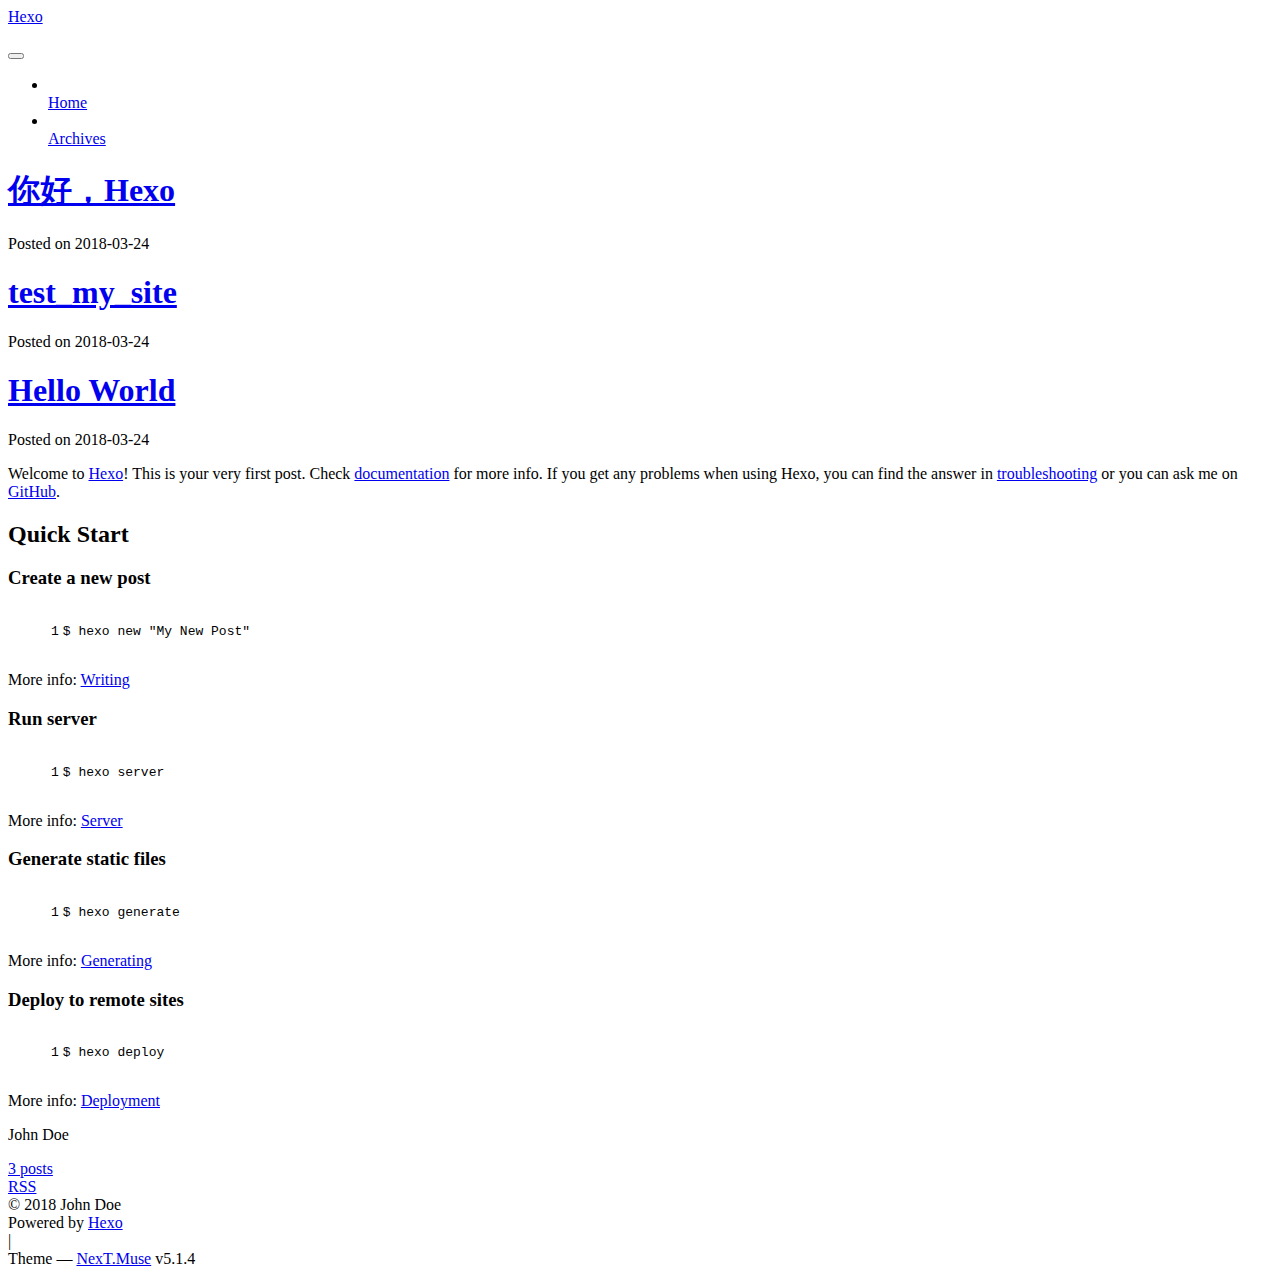
==== index.html @ e2354a1f "Site updated: 2018-03-24 20:12:32" ====
<!DOCTYPE html>



  


<html class="theme-next muse use-motion" lang="">
<head>
  <meta charset="UTF-8"/>
<meta http-equiv="X-UA-Compatible" content="IE=edge" />
<meta name="viewport" content="width=device-width, initial-scale=1, maximum-scale=1"/>
<meta name="theme-color" content="#222">









<meta http-equiv="Cache-Control" content="no-transform" />
<meta http-equiv="Cache-Control" content="no-siteapp" />
















  
  
  <link href="/blog/lib/fancybox/source/jquery.fancybox.css?v=2.1.5" rel="stylesheet" type="text/css" />







<link href="/blog/lib/font-awesome/css/font-awesome.min.css?v=4.6.2" rel="stylesheet" type="text/css" />

<link href="/blog/css/main.css?v=5.1.4" rel="stylesheet" type="text/css" />


  <link rel="apple-touch-icon" sizes="180x180" href="/blog/images/apple-touch-icon-next.png?v=5.1.4">


  <link rel="icon" type="image/png" sizes="32x32" href="/blog/images/favicon-32x32-next.png?v=5.1.4">


  <link rel="icon" type="image/png" sizes="16x16" href="/blog/images/favicon-16x16-next.png?v=5.1.4">


  <link rel="mask-icon" href="/blog/images/logo.svg?v=5.1.4" color="#222">





  <meta name="keywords" content="Hexo, NexT" />





  <link rel="alternate" href="/blog/atom.xml" title="Hexo" type="application/atom+xml" />






<meta property="og:type" content="website">
<meta property="og:title" content="Hexo">
<meta property="og:url" content="http://yoursite.com/blog/index.html">
<meta property="og:site_name" content="Hexo">
<meta name="twitter:card" content="summary">
<meta name="twitter:title" content="Hexo">



<script type="text/javascript" id="hexo.configurations">
  var NexT = window.NexT || {};
  var CONFIG = {
    root: '/blog/',
    scheme: 'Muse',
    version: '5.1.4',
    sidebar: {"position":"left","display":"post","offset":12,"b2t":false,"scrollpercent":false,"onmobile":false},
    fancybox: true,
    tabs: true,
    motion: {"enable":true,"async":false,"transition":{"post_block":"fadeIn","post_header":"slideDownIn","post_body":"slideDownIn","coll_header":"slideLeftIn","sidebar":"slideUpIn"}},
    duoshuo: {
      userId: '0',
      author: 'Author'
    },
    algolia: {
      applicationID: '',
      apiKey: '',
      indexName: '',
      hits: {"per_page":10},
      labels: {"input_placeholder":"Search for Posts","hits_empty":"We didn't find any results for the search: ${query}","hits_stats":"${hits} results found in ${time} ms"}
    }
  };
</script>



  <link rel="canonical" href="http://yoursite.com/blog/"/>





  <title>Hexo</title>
  








</head>

<body itemscope itemtype="http://schema.org/WebPage" lang="">

  
  
    
  

  <div class="container sidebar-position-left 
  page-home">
    <div class="headband"></div>

    <header id="header" class="header" itemscope itemtype="http://schema.org/WPHeader">
      <div class="header-inner"><div class="site-brand-wrapper">
  <div class="site-meta ">
    

    <div class="custom-logo-site-title">
      <a href="/blog/"  class="brand" rel="start">
        <span class="logo-line-before"><i></i></span>
        <span class="site-title">Hexo</span>
        <span class="logo-line-after"><i></i></span>
      </a>
    </div>
      
        <p class="site-subtitle"></p>
      
  </div>

  <div class="site-nav-toggle">
    <button>
      <span class="btn-bar"></span>
      <span class="btn-bar"></span>
      <span class="btn-bar"></span>
    </button>
  </div>
</div>

<nav class="site-nav">
  

  
    <ul id="menu" class="menu">
      
        
        <li class="menu-item menu-item-home">
          <a href="/blog/" rel="section">
            
              <i class="menu-item-icon fa fa-fw fa-home"></i> <br />
            
            Home
          </a>
        </li>
      
        
        <li class="menu-item menu-item-archives">
          <a href="/blog/archives/" rel="section">
            
              <i class="menu-item-icon fa fa-fw fa-archive"></i> <br />
            
            Archives
          </a>
        </li>
      

      
    </ul>
  

  
</nav>



 </div>
    </header>

    <main id="main" class="main">
      <div class="main-inner">
        <div class="content-wrap">
          <div id="content" class="content">
            
  <section id="posts" class="posts-expand">
    
      

  

  
  
  

  <article class="post post-type-normal" itemscope itemtype="http://schema.org/Article">
  
  
  
  <div class="post-block">
    <link itemprop="mainEntityOfPage" href="http://yoursite.com/blog/blog/2018/03/24/你好，Hexo/">

    <span hidden itemprop="author" itemscope itemtype="http://schema.org/Person">
      <meta itemprop="name" content="John Doe">
      <meta itemprop="description" content="">
      <meta itemprop="image" content="/blog/images/avatar.gif">
    </span>

    <span hidden itemprop="publisher" itemscope itemtype="http://schema.org/Organization">
      <meta itemprop="name" content="Hexo">
    </span>

    
      <header class="post-header">

        
        
          <h1 class="post-title" itemprop="name headline">
                
                <a class="post-title-link" href="/blog/2018/03/24/你好，Hexo/" itemprop="url">你好，Hexo</a></h1>
        

        <div class="post-meta">
          <span class="post-time">
            
              <span class="post-meta-item-icon">
                <i class="fa fa-calendar-o"></i>
              </span>
              
                <span class="post-meta-item-text">Posted on</span>
              
              <time title="Post created" itemprop="dateCreated datePublished" datetime="2018-03-24T19:43:09+08:00">
                2018-03-24
              </time>
            

            

            
          </span>

          

          
            
          

          
          

          

          

          

        </div>
      </header>
    

    
    
    
    <div class="post-body" itemprop="articleBody">

      
      

      
        
          
            
          
        
      
    </div>
    
    
    

    

    

    

    <footer class="post-footer">
      

      

      

      
      
        <div class="post-eof"></div>
      
    </footer>
  </div>
  
  
  
  </article>


    
      

  

  
  
  

  <article class="post post-type-normal" itemscope itemtype="http://schema.org/Article">
  
  
  
  <div class="post-block">
    <link itemprop="mainEntityOfPage" href="http://yoursite.com/blog/blog/2018/03/24/test-my-site/">

    <span hidden itemprop="author" itemscope itemtype="http://schema.org/Person">
      <meta itemprop="name" content="John Doe">
      <meta itemprop="description" content="">
      <meta itemprop="image" content="/blog/images/avatar.gif">
    </span>

    <span hidden itemprop="publisher" itemscope itemtype="http://schema.org/Organization">
      <meta itemprop="name" content="Hexo">
    </span>

    
      <header class="post-header">

        
        
          <h1 class="post-title" itemprop="name headline">
                
                <a class="post-title-link" href="/blog/2018/03/24/test-my-site/" itemprop="url">test_my_site</a></h1>
        

        <div class="post-meta">
          <span class="post-time">
            
              <span class="post-meta-item-icon">
                <i class="fa fa-calendar-o"></i>
              </span>
              
                <span class="post-meta-item-text">Posted on</span>
              
              <time title="Post created" itemprop="dateCreated datePublished" datetime="2018-03-24T18:15:22+08:00">
                2018-03-24
              </time>
            

            

            
          </span>

          

          
            
          

          
          

          

          

          

        </div>
      </header>
    

    
    
    
    <div class="post-body" itemprop="articleBody">

      
      

      
        
          
            
          
        
      
    </div>
    
    
    

    

    

    

    <footer class="post-footer">
      

      

      

      
      
        <div class="post-eof"></div>
      
    </footer>
  </div>
  
  
  
  </article>


    
      

  

  
  
  

  <article class="post post-type-normal" itemscope itemtype="http://schema.org/Article">
  
  
  
  <div class="post-block">
    <link itemprop="mainEntityOfPage" href="http://yoursite.com/blog/blog/2018/03/24/hello-world/">

    <span hidden itemprop="author" itemscope itemtype="http://schema.org/Person">
      <meta itemprop="name" content="John Doe">
      <meta itemprop="description" content="">
      <meta itemprop="image" content="/blog/images/avatar.gif">
    </span>

    <span hidden itemprop="publisher" itemscope itemtype="http://schema.org/Organization">
      <meta itemprop="name" content="Hexo">
    </span>

    
      <header class="post-header">

        
        
          <h1 class="post-title" itemprop="name headline">
                
                <a class="post-title-link" href="/blog/2018/03/24/hello-world/" itemprop="url">Hello World</a></h1>
        

        <div class="post-meta">
          <span class="post-time">
            
              <span class="post-meta-item-icon">
                <i class="fa fa-calendar-o"></i>
              </span>
              
                <span class="post-meta-item-text">Posted on</span>
              
              <time title="Post created" itemprop="dateCreated datePublished" datetime="2018-03-24T14:44:40+08:00">
                2018-03-24
              </time>
            

            

            
          </span>

          

          
            
          

          
          

          

          

          

        </div>
      </header>
    

    
    
    
    <div class="post-body" itemprop="articleBody">

      
      

      
        
          
            <p>Welcome to <a href="https://hexo.io/" target="_blank" rel="noopener">Hexo</a>! This is your very first post. Check <a href="https://hexo.io/docs/" target="_blank" rel="noopener">documentation</a> for more info. If you get any problems when using Hexo, you can find the answer in <a href="https://hexo.io/docs/troubleshooting.html" target="_blank" rel="noopener">troubleshooting</a> or you can ask me on <a href="https://github.com/hexojs/hexo/issues" target="_blank" rel="noopener">GitHub</a>.</p>
<h2 id="Quick-Start"><a href="#Quick-Start" class="headerlink" title="Quick Start"></a>Quick Start</h2><h3 id="Create-a-new-post"><a href="#Create-a-new-post" class="headerlink" title="Create a new post"></a>Create a new post</h3><figure class="highlight bash"><table><tr><td class="gutter"><pre><span class="line">1</span><br></pre></td><td class="code"><pre><span class="line">$ hexo new <span class="string">"My New Post"</span></span><br></pre></td></tr></table></figure>
<p>More info: <a href="https://hexo.io/docs/writing.html" target="_blank" rel="noopener">Writing</a></p>
<h3 id="Run-server"><a href="#Run-server" class="headerlink" title="Run server"></a>Run server</h3><figure class="highlight bash"><table><tr><td class="gutter"><pre><span class="line">1</span><br></pre></td><td class="code"><pre><span class="line">$ hexo server</span><br></pre></td></tr></table></figure>
<p>More info: <a href="https://hexo.io/docs/server.html" target="_blank" rel="noopener">Server</a></p>
<h3 id="Generate-static-files"><a href="#Generate-static-files" class="headerlink" title="Generate static files"></a>Generate static files</h3><figure class="highlight bash"><table><tr><td class="gutter"><pre><span class="line">1</span><br></pre></td><td class="code"><pre><span class="line">$ hexo generate</span><br></pre></td></tr></table></figure>
<p>More info: <a href="https://hexo.io/docs/generating.html" target="_blank" rel="noopener">Generating</a></p>
<h3 id="Deploy-to-remote-sites"><a href="#Deploy-to-remote-sites" class="headerlink" title="Deploy to remote sites"></a>Deploy to remote sites</h3><figure class="highlight bash"><table><tr><td class="gutter"><pre><span class="line">1</span><br></pre></td><td class="code"><pre><span class="line">$ hexo deploy</span><br></pre></td></tr></table></figure>
<p>More info: <a href="https://hexo.io/docs/deployment.html" target="_blank" rel="noopener">Deployment</a></p>

          
        
      
    </div>
    
    
    

    

    

    

    <footer class="post-footer">
      

      

      

      
      
        <div class="post-eof"></div>
      
    </footer>
  </div>
  
  
  
  </article>


    
  </section>

  


          </div>
          


          

        </div>
        
          
  
  <div class="sidebar-toggle">
    <div class="sidebar-toggle-line-wrap">
      <span class="sidebar-toggle-line sidebar-toggle-line-first"></span>
      <span class="sidebar-toggle-line sidebar-toggle-line-middle"></span>
      <span class="sidebar-toggle-line sidebar-toggle-line-last"></span>
    </div>
  </div>

  <aside id="sidebar" class="sidebar">
    
    <div class="sidebar-inner">

      

      

      <section class="site-overview-wrap sidebar-panel sidebar-panel-active">
        <div class="site-overview">
          <div class="site-author motion-element" itemprop="author" itemscope itemtype="http://schema.org/Person">
            
              <p class="site-author-name" itemprop="name">John Doe</p>
              <p class="site-description motion-element" itemprop="description"></p>
          </div>

          <nav class="site-state motion-element">

            
              <div class="site-state-item site-state-posts">
              
                <a href="/blog/archives/">
              
                  <span class="site-state-item-count">3</span>
                  <span class="site-state-item-name">posts</span>
                </a>
              </div>
            

            

            

          </nav>

          
            <div class="feed-link motion-element">
              <a href="/blog/atom.xml" rel="alternate">
                <i class="fa fa-rss"></i>
                RSS
              </a>
            </div>
          

          

          
          

          
          

          

        </div>
      </section>

      

      

    </div>
  </aside>


        
      </div>
    </main>

    <footer id="footer" class="footer">
      <div class="footer-inner">
        <div class="copyright">&copy; <span itemprop="copyrightYear">2018</span>
  <span class="with-love">
    <i class="fa fa-user"></i>
  </span>
  <span class="author" itemprop="copyrightHolder">John Doe</span>

  
</div>


  <div class="powered-by">Powered by <a class="theme-link" target="_blank" href="https://hexo.io">Hexo</a></div>



  <span class="post-meta-divider">|</span>



  <div class="theme-info">Theme &mdash; <a class="theme-link" target="_blank" href="https://github.com/iissnan/hexo-theme-next">NexT.Muse</a> v5.1.4</div>




        







        
      </div>
    </footer>

    
      <div class="back-to-top">
        <i class="fa fa-arrow-up"></i>
        
      </div>
    

    

  </div>

  

<script type="text/javascript">
  if (Object.prototype.toString.call(window.Promise) !== '[object Function]') {
    window.Promise = null;
  }
</script>









  












  
  
    <script type="text/javascript" src="/blog/lib/jquery/index.js?v=2.1.3"></script>
  

  
  
    <script type="text/javascript" src="/blog/lib/fastclick/lib/fastclick.min.js?v=1.0.6"></script>
  

  
  
    <script type="text/javascript" src="/blog/lib/jquery_lazyload/jquery.lazyload.js?v=1.9.7"></script>
  

  
  
    <script type="text/javascript" src="/blog/lib/velocity/velocity.min.js?v=1.2.1"></script>
  

  
  
    <script type="text/javascript" src="/blog/lib/velocity/velocity.ui.min.js?v=1.2.1"></script>
  

  
  
    <script type="text/javascript" src="/blog/lib/fancybox/source/jquery.fancybox.pack.js?v=2.1.5"></script>
  


  


  <script type="text/javascript" src="/blog/js/src/utils.js?v=5.1.4"></script>

  <script type="text/javascript" src="/blog/js/src/motion.js?v=5.1.4"></script>



  
  

  

  


  <script type="text/javascript" src="/blog/js/src/bootstrap.js?v=5.1.4"></script>



  


  




	





  





  












  





  

  

  

  
  

  

  

  

</body>
</html>
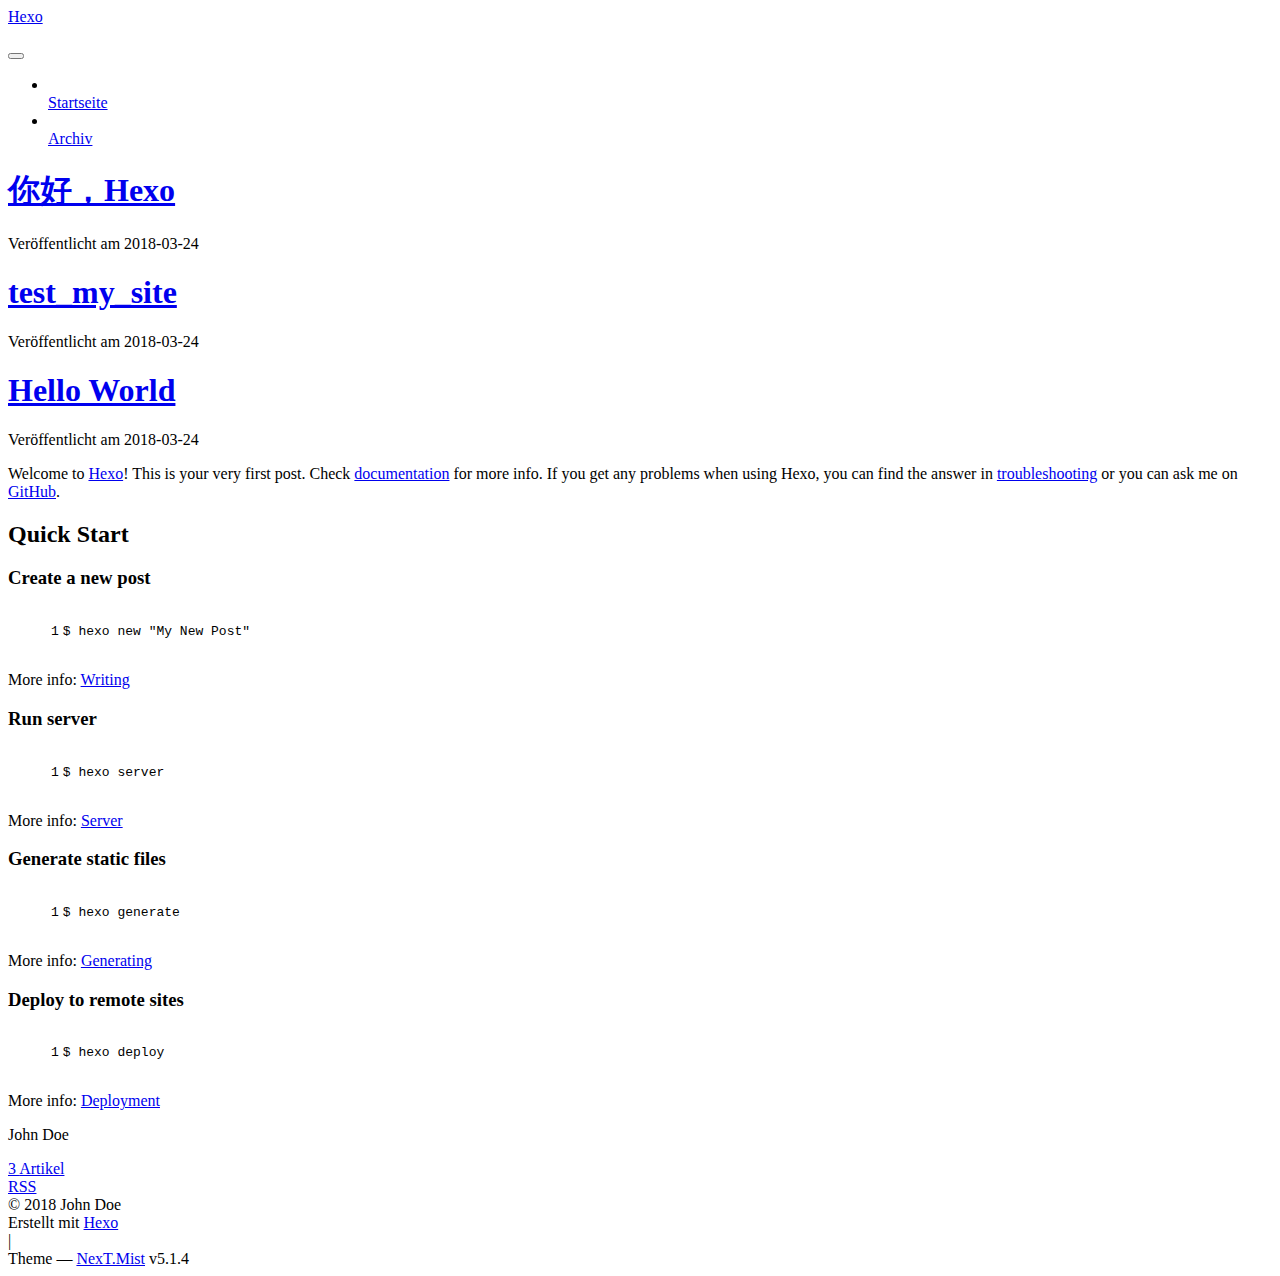
==== commit 8a419aaa: "Site updated: 2018-03-24 20:25:14" ====
--- a/index.html
+++ b/index.html
@@ -5,7 +5,7 @@
   
 
 
-<html class="theme-next muse use-motion" lang="">
+<html class="theme-next mist use-motion" lang="">
 <head>
   <meta charset="UTF-8"/>
 <meta http-equiv="X-UA-Compatible" content="IE=edge" />
@@ -94,7 +94,7 @@
   var NexT = window.NexT || {};
   var CONFIG = {
     root: '/blog/',
-    scheme: 'Muse',
+    scheme: 'Mist',
     version: '5.1.4',
     sidebar: {"position":"left","display":"post","offset":12,"b2t":false,"scrollpercent":false,"onmobile":false},
     fancybox: true,
@@ -183,7 +183,7 @@
             
               <i class="menu-item-icon fa fa-fw fa-home"></i> <br />
             
-            Home
+            Startseite
           </a>
         </li>
       
@@ -193,7 +193,7 @@
             
               <i class="menu-item-icon fa fa-fw fa-archive"></i> <br />
             
-            Archives
+            Archiv
           </a>
         </li>
       
@@ -259,7 +259,7 @@
                 <i class="fa fa-calendar-o"></i>
               </span>
               
-                <span class="post-meta-item-text">Posted on</span>
+                <span class="post-meta-item-text">Veröffentlicht am</span>
               
               <time title="Post created" itemprop="dateCreated datePublished" datetime="2018-03-24T19:43:09+08:00">
                 2018-03-24
@@ -378,7 +378,7 @@
                 <i class="fa fa-calendar-o"></i>
               </span>
               
-                <span class="post-meta-item-text">Posted on</span>
+                <span class="post-meta-item-text">Veröffentlicht am</span>
               
               <time title="Post created" itemprop="dateCreated datePublished" datetime="2018-03-24T18:15:22+08:00">
                 2018-03-24
@@ -497,7 +497,7 @@
                 <i class="fa fa-calendar-o"></i>
               </span>
               
-                <span class="post-meta-item-text">Posted on</span>
+                <span class="post-meta-item-text">Veröffentlicht am</span>
               
               <time title="Post created" itemprop="dateCreated datePublished" datetime="2018-03-24T14:44:40+08:00">
                 2018-03-24
@@ -630,7 +630,7 @@
                 <a href="/blog/archives/">
               
                   <span class="site-state-item-count">3</span>
-                  <span class="site-state-item-name">posts</span>
+                  <span class="site-state-item-name">Artikel</span>
                 </a>
               </div>
             
@@ -687,7 +687,7 @@
 </div>
 
 
-  <div class="powered-by">Powered by <a class="theme-link" target="_blank" href="https://hexo.io">Hexo</a></div>
+  <div class="powered-by">Erstellt mit  <a class="theme-link" target="_blank" href="https://hexo.io">Hexo</a></div>
 
 
 
@@ -695,7 +695,7 @@
 
 
 
-  <div class="theme-info">Theme &mdash; <a class="theme-link" target="_blank" href="https://github.com/iissnan/hexo-theme-next">NexT.Muse</a> v5.1.4</div>
+  <div class="theme-info">Theme &mdash; <a class="theme-link" target="_blank" href="https://github.com/iissnan/hexo-theme-next">NexT.Mist</a> v5.1.4</div>
 
 
 
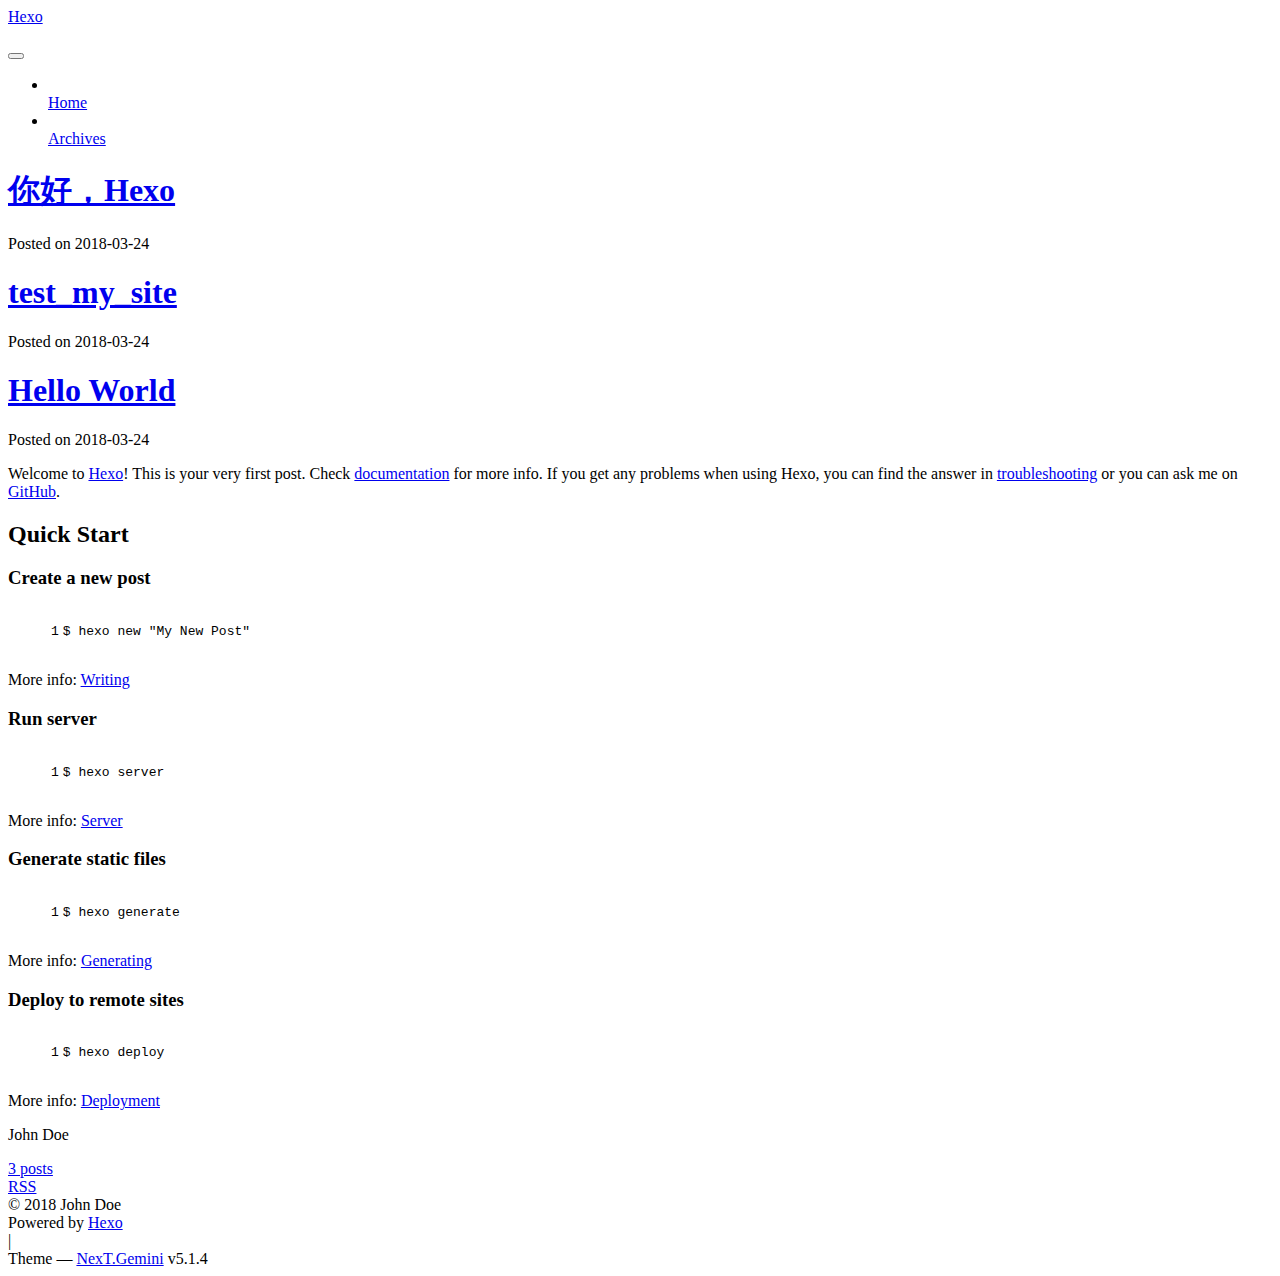
==== commit 25366230: "Site updated: 2018-03-24 21:08:32" ====
--- a/index.html
+++ b/index.html
@@ -5,7 +5,7 @@
   
 
 
-<html class="theme-next mist use-motion" lang="">
+<html class="theme-next gemini use-motion" lang="">
 <head>
   <meta charset="UTF-8"/>
 <meta http-equiv="X-UA-Compatible" content="IE=edge" />
@@ -94,7 +94,7 @@
   var NexT = window.NexT || {};
   var CONFIG = {
     root: '/blog/',
-    scheme: 'Mist',
+    scheme: 'Gemini',
     version: '5.1.4',
     sidebar: {"position":"left","display":"post","offset":12,"b2t":false,"scrollpercent":false,"onmobile":false},
     fancybox: true,
@@ -183,7 +183,7 @@
             
               <i class="menu-item-icon fa fa-fw fa-home"></i> <br />
             
-            Startseite
+            Home
           </a>
         </li>
       
@@ -193,7 +193,7 @@
             
               <i class="menu-item-icon fa fa-fw fa-archive"></i> <br />
             
-            Archiv
+            Archives
           </a>
         </li>
       
@@ -259,7 +259,7 @@
                 <i class="fa fa-calendar-o"></i>
               </span>
               
-                <span class="post-meta-item-text">Veröffentlicht am</span>
+                <span class="post-meta-item-text">Posted on</span>
               
               <time title="Post created" itemprop="dateCreated datePublished" datetime="2018-03-24T19:43:09+08:00">
                 2018-03-24
@@ -378,7 +378,7 @@
                 <i class="fa fa-calendar-o"></i>
               </span>
               
-                <span class="post-meta-item-text">Veröffentlicht am</span>
+                <span class="post-meta-item-text">Posted on</span>
               
               <time title="Post created" itemprop="dateCreated datePublished" datetime="2018-03-24T18:15:22+08:00">
                 2018-03-24
@@ -497,7 +497,7 @@
                 <i class="fa fa-calendar-o"></i>
               </span>
               
-                <span class="post-meta-item-text">Veröffentlicht am</span>
+                <span class="post-meta-item-text">Posted on</span>
               
               <time title="Post created" itemprop="dateCreated datePublished" datetime="2018-03-24T14:44:40+08:00">
                 2018-03-24
@@ -630,7 +630,7 @@
                 <a href="/blog/archives/">
               
                   <span class="site-state-item-count">3</span>
-                  <span class="site-state-item-name">Artikel</span>
+                  <span class="site-state-item-name">posts</span>
                 </a>
               </div>
             
@@ -687,7 +687,7 @@
 </div>
 
 
-  <div class="powered-by">Erstellt mit  <a class="theme-link" target="_blank" href="https://hexo.io">Hexo</a></div>
+  <div class="powered-by">Powered by <a class="theme-link" target="_blank" href="https://hexo.io">Hexo</a></div>
 
 
 
@@ -695,7 +695,7 @@
 
 
 
-  <div class="theme-info">Theme &mdash; <a class="theme-link" target="_blank" href="https://github.com/iissnan/hexo-theme-next">NexT.Mist</a> v5.1.4</div>
+  <div class="theme-info">Theme &mdash; <a class="theme-link" target="_blank" href="https://github.com/iissnan/hexo-theme-next">NexT.Gemini</a> v5.1.4</div>
 
 
 
@@ -795,6 +795,13 @@
   
   
 
+
+  <script type="text/javascript" src="/blog/js/src/affix.js?v=5.1.4"></script>
+
+  <script type="text/javascript" src="/blog/js/src/schemes/pisces.js?v=5.1.4"></script>
+
+
+
   
 
   
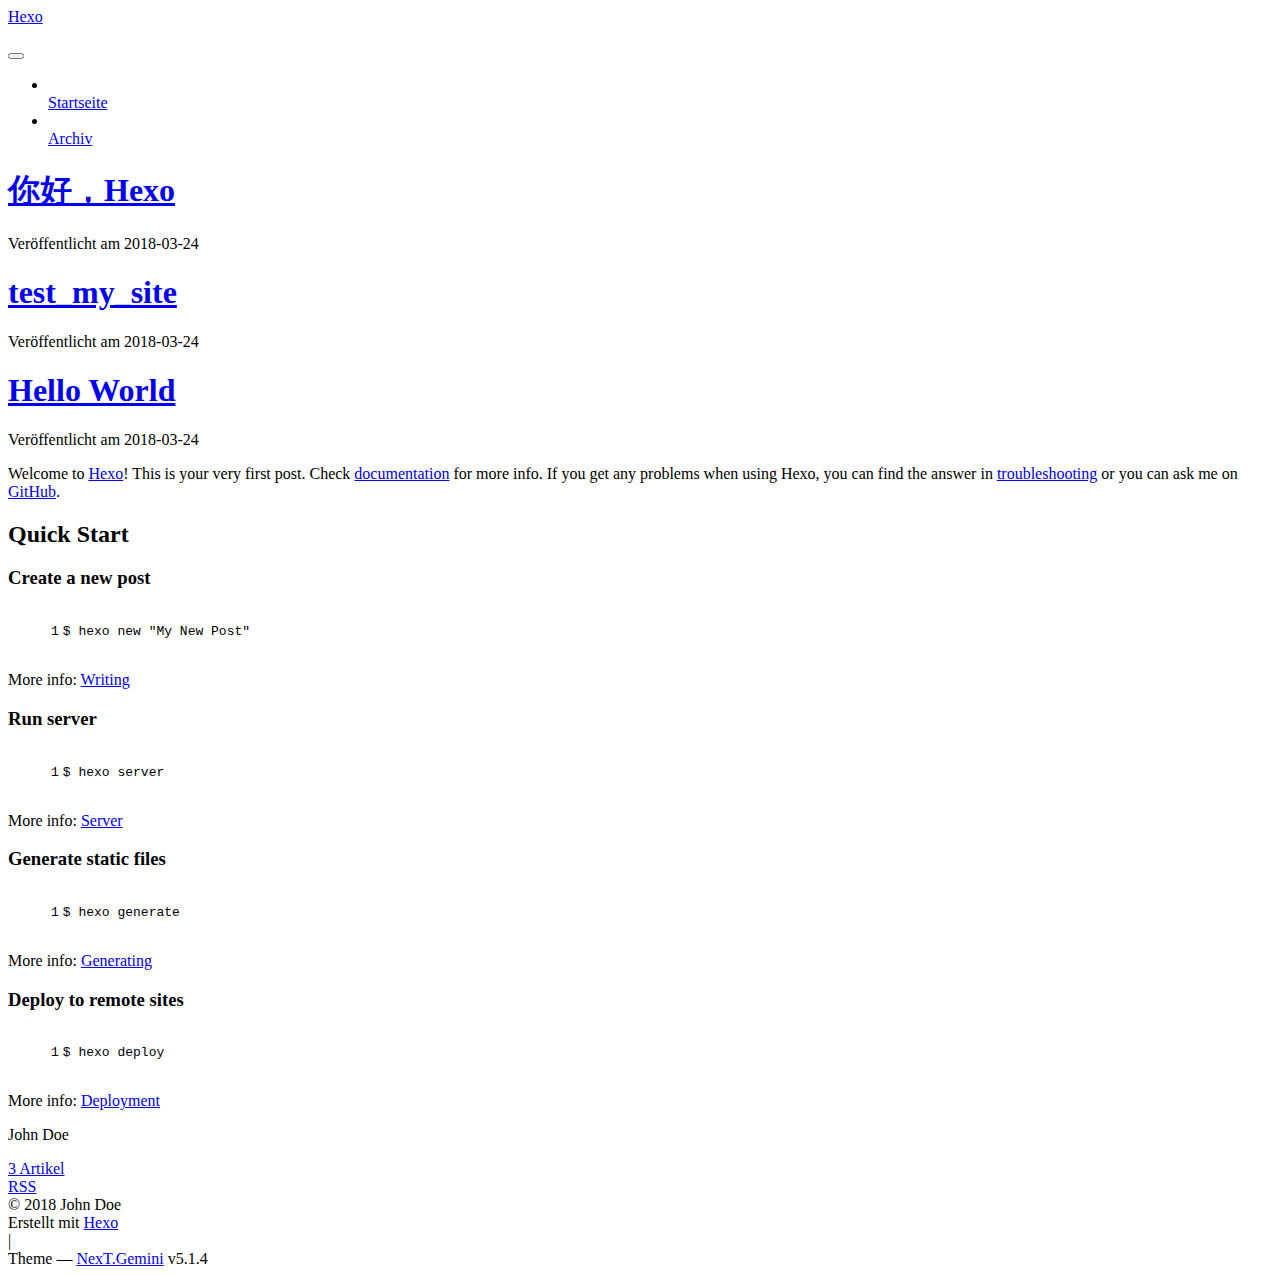
==== commit 5c4acf3b: "Site updated: 2018-03-25 15:02:02" ====
--- a/index.html
+++ b/index.html
@@ -183,7 +183,7 @@
             
               <i class="menu-item-icon fa fa-fw fa-home"></i> <br />
             
-            Home
+            Startseite
           </a>
         </li>
       
@@ -193,7 +193,7 @@
             
               <i class="menu-item-icon fa fa-fw fa-archive"></i> <br />
             
-            Archives
+            Archiv
           </a>
         </li>
       
@@ -259,7 +259,7 @@
                 <i class="fa fa-calendar-o"></i>
               </span>
               
-                <span class="post-meta-item-text">Posted on</span>
+                <span class="post-meta-item-text">Veröffentlicht am</span>
               
               <time title="Post created" itemprop="dateCreated datePublished" datetime="2018-03-24T19:43:09+08:00">
                 2018-03-24
@@ -378,7 +378,7 @@
                 <i class="fa fa-calendar-o"></i>
               </span>
               
-                <span class="post-meta-item-text">Posted on</span>
+                <span class="post-meta-item-text">Veröffentlicht am</span>
               
               <time title="Post created" itemprop="dateCreated datePublished" datetime="2018-03-24T18:15:22+08:00">
                 2018-03-24
@@ -497,7 +497,7 @@
                 <i class="fa fa-calendar-o"></i>
               </span>
               
-                <span class="post-meta-item-text">Posted on</span>
+                <span class="post-meta-item-text">Veröffentlicht am</span>
               
               <time title="Post created" itemprop="dateCreated datePublished" datetime="2018-03-24T14:44:40+08:00">
                 2018-03-24
@@ -630,7 +630,7 @@
                 <a href="/blog/archives/">
               
                   <span class="site-state-item-count">3</span>
-                  <span class="site-state-item-name">posts</span>
+                  <span class="site-state-item-name">Artikel</span>
                 </a>
               </div>
             
@@ -687,7 +687,7 @@
 </div>
 
 
-  <div class="powered-by">Powered by <a class="theme-link" target="_blank" href="https://hexo.io">Hexo</a></div>
+  <div class="powered-by">Erstellt mit  <a class="theme-link" target="_blank" href="https://hexo.io">Hexo</a></div>
 
 
 
@@ -865,5 +865,8 @@
 
   
 
+
+  <!-- 页面点击小红心 -->
+  <script type="text/javascript" src="/js/src/love.js"></script>
 </body>
 </html>
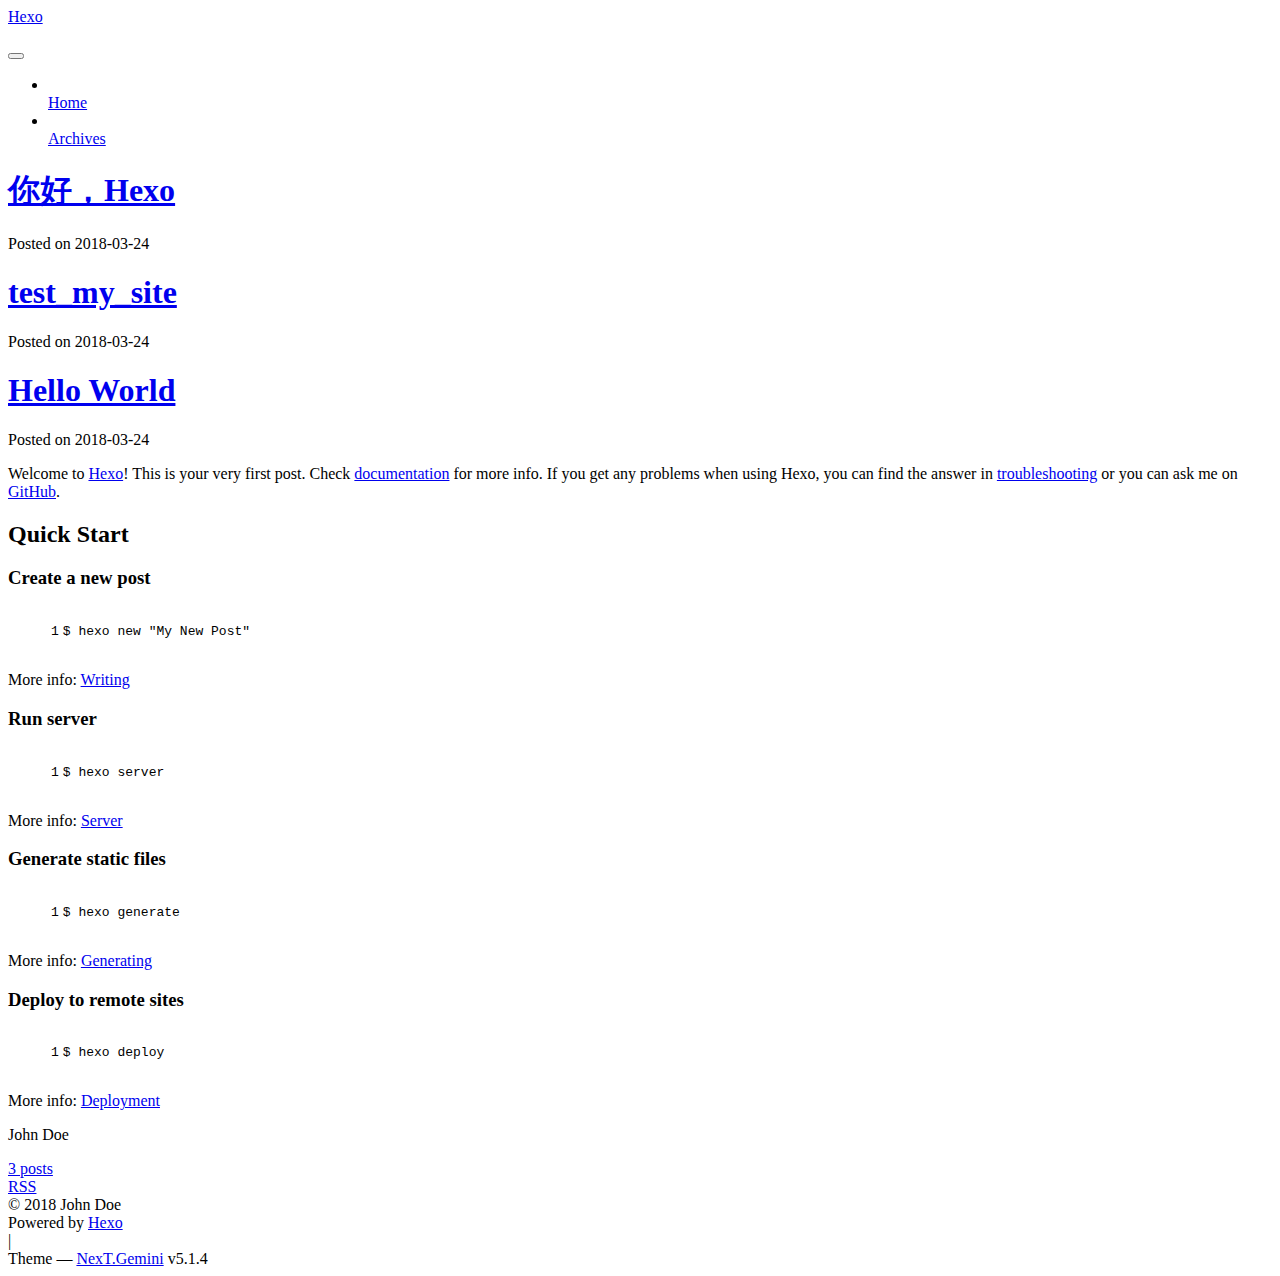
==== commit 945114fd: "Site updated: 2018-03-25 15:07:12" ====
--- a/index.html
+++ b/index.html
@@ -183,7 +183,7 @@
             
               <i class="menu-item-icon fa fa-fw fa-home"></i> <br />
             
-            Startseite
+            Home
           </a>
         </li>
       
@@ -193,7 +193,7 @@
             
               <i class="menu-item-icon fa fa-fw fa-archive"></i> <br />
             
-            Archiv
+            Archives
           </a>
         </li>
       
@@ -259,7 +259,7 @@
                 <i class="fa fa-calendar-o"></i>
               </span>
               
-                <span class="post-meta-item-text">Veröffentlicht am</span>
+                <span class="post-meta-item-text">Posted on</span>
               
               <time title="Post created" itemprop="dateCreated datePublished" datetime="2018-03-24T19:43:09+08:00">
                 2018-03-24
@@ -378,7 +378,7 @@
                 <i class="fa fa-calendar-o"></i>
               </span>
               
-                <span class="post-meta-item-text">Veröffentlicht am</span>
+                <span class="post-meta-item-text">Posted on</span>
               
               <time title="Post created" itemprop="dateCreated datePublished" datetime="2018-03-24T18:15:22+08:00">
                 2018-03-24
@@ -497,7 +497,7 @@
                 <i class="fa fa-calendar-o"></i>
               </span>
               
-                <span class="post-meta-item-text">Veröffentlicht am</span>
+                <span class="post-meta-item-text">Posted on</span>
               
               <time title="Post created" itemprop="dateCreated datePublished" datetime="2018-03-24T14:44:40+08:00">
                 2018-03-24
@@ -630,7 +630,7 @@
                 <a href="/blog/archives/">
               
                   <span class="site-state-item-count">3</span>
-                  <span class="site-state-item-name">Artikel</span>
+                  <span class="site-state-item-name">posts</span>
                 </a>
               </div>
             
@@ -687,7 +687,7 @@
 </div>
 
 
-  <div class="powered-by">Erstellt mit  <a class="theme-link" target="_blank" href="https://hexo.io">Hexo</a></div>
+  <div class="powered-by">Powered by <a class="theme-link" target="_blank" href="https://hexo.io">Hexo</a></div>
 
 
 
@@ -867,6 +867,6 @@
 
 
   <!-- 页面点击小红心 -->
-  <script type="text/javascript" src="/js/src/love.js"></script>
+  <script type="text/javascript" src="/blog/js/src/love.js"></script>
 </body>
 </html>
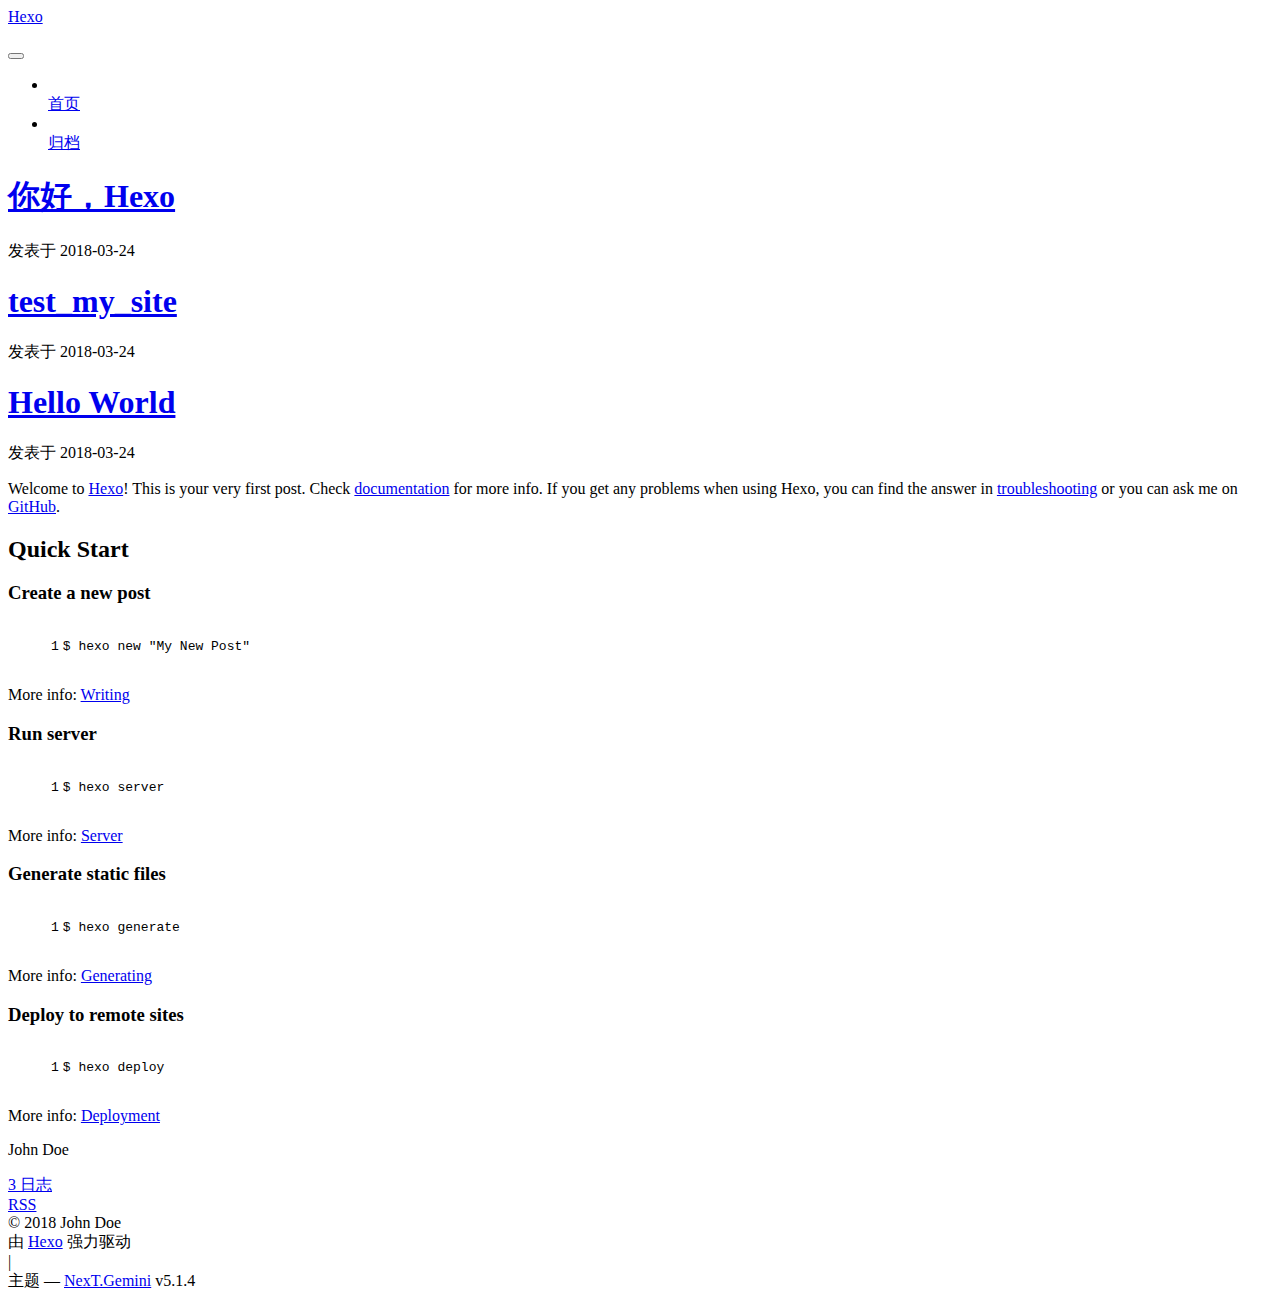
==== commit d4c6a7a6: "Site updated: 2018-03-27 00:01:10" ====
--- a/index.html
+++ b/index.html
@@ -5,7 +5,7 @@
   
 
 
-<html class="theme-next gemini use-motion" lang="">
+<html class="theme-next gemini use-motion" lang="zh-Hans">
 <head>
   <meta charset="UTF-8"/>
 <meta http-equiv="X-UA-Compatible" content="IE=edge" />
@@ -85,6 +85,7 @@
 <meta property="og:title" content="Hexo">
 <meta property="og:url" content="http://yoursite.com/blog/index.html">
 <meta property="og:site_name" content="Hexo">
+<meta property="og:locale" content="zh-Hans">
 <meta name="twitter:card" content="summary">
 <meta name="twitter:title" content="Hexo">
 
@@ -102,7 +103,7 @@
     motion: {"enable":true,"async":false,"transition":{"post_block":"fadeIn","post_header":"slideDownIn","post_body":"slideDownIn","coll_header":"slideLeftIn","sidebar":"slideUpIn"}},
     duoshuo: {
       userId: '0',
-      author: 'Author'
+      author: '博主'
     },
     algolia: {
       applicationID: '',
@@ -134,7 +135,7 @@
 
 </head>
 
-<body itemscope itemtype="http://schema.org/WebPage" lang="">
+<body itemscope itemtype="http://schema.org/WebPage" lang="zh-Hans">
 
   
   
@@ -183,7 +184,7 @@
             
               <i class="menu-item-icon fa fa-fw fa-home"></i> <br />
             
-            Home
+            首页
           </a>
         </li>
       
@@ -193,7 +194,7 @@
             
               <i class="menu-item-icon fa fa-fw fa-archive"></i> <br />
             
-            Archives
+            归档
           </a>
         </li>
       
@@ -259,9 +260,9 @@
                 <i class="fa fa-calendar-o"></i>
               </span>
               
-                <span class="post-meta-item-text">Posted on</span>
+                <span class="post-meta-item-text">发表于</span>
               
-              <time title="Post created" itemprop="dateCreated datePublished" datetime="2018-03-24T19:43:09+08:00">
+              <time title="创建于" itemprop="dateCreated datePublished" datetime="2018-03-24T19:43:09+08:00">
                 2018-03-24
               </time>
             
@@ -378,9 +379,9 @@
                 <i class="fa fa-calendar-o"></i>
               </span>
               
-                <span class="post-meta-item-text">Posted on</span>
+                <span class="post-meta-item-text">发表于</span>
               
-              <time title="Post created" itemprop="dateCreated datePublished" datetime="2018-03-24T18:15:22+08:00">
+              <time title="创建于" itemprop="dateCreated datePublished" datetime="2018-03-24T18:15:22+08:00">
                 2018-03-24
               </time>
             
@@ -497,9 +498,9 @@
                 <i class="fa fa-calendar-o"></i>
               </span>
               
-                <span class="post-meta-item-text">Posted on</span>
+                <span class="post-meta-item-text">发表于</span>
               
-              <time title="Post created" itemprop="dateCreated datePublished" datetime="2018-03-24T14:44:40+08:00">
+              <time title="创建于" itemprop="dateCreated datePublished" datetime="2018-03-24T14:44:40+08:00">
                 2018-03-24
               </time>
             
@@ -630,7 +631,7 @@
                 <a href="/blog/archives/">
               
                   <span class="site-state-item-count">3</span>
-                  <span class="site-state-item-name">posts</span>
+                  <span class="site-state-item-name">日志</span>
                 </a>
               </div>
             
@@ -687,7 +688,7 @@
 </div>
 
 
-  <div class="powered-by">Powered by <a class="theme-link" target="_blank" href="https://hexo.io">Hexo</a></div>
+  <div class="powered-by">由 <a class="theme-link" target="_blank" href="https://hexo.io">Hexo</a> 强力驱动</div>
 
 
 
@@ -695,7 +696,7 @@
 
 
 
-  <div class="theme-info">Theme &mdash; <a class="theme-link" target="_blank" href="https://github.com/iissnan/hexo-theme-next">NexT.Gemini</a> v5.1.4</div>
+  <div class="theme-info">主题 &mdash; <a class="theme-link" target="_blank" href="https://github.com/iissnan/hexo-theme-next">NexT.Gemini</a> v5.1.4</div>
 
 
 
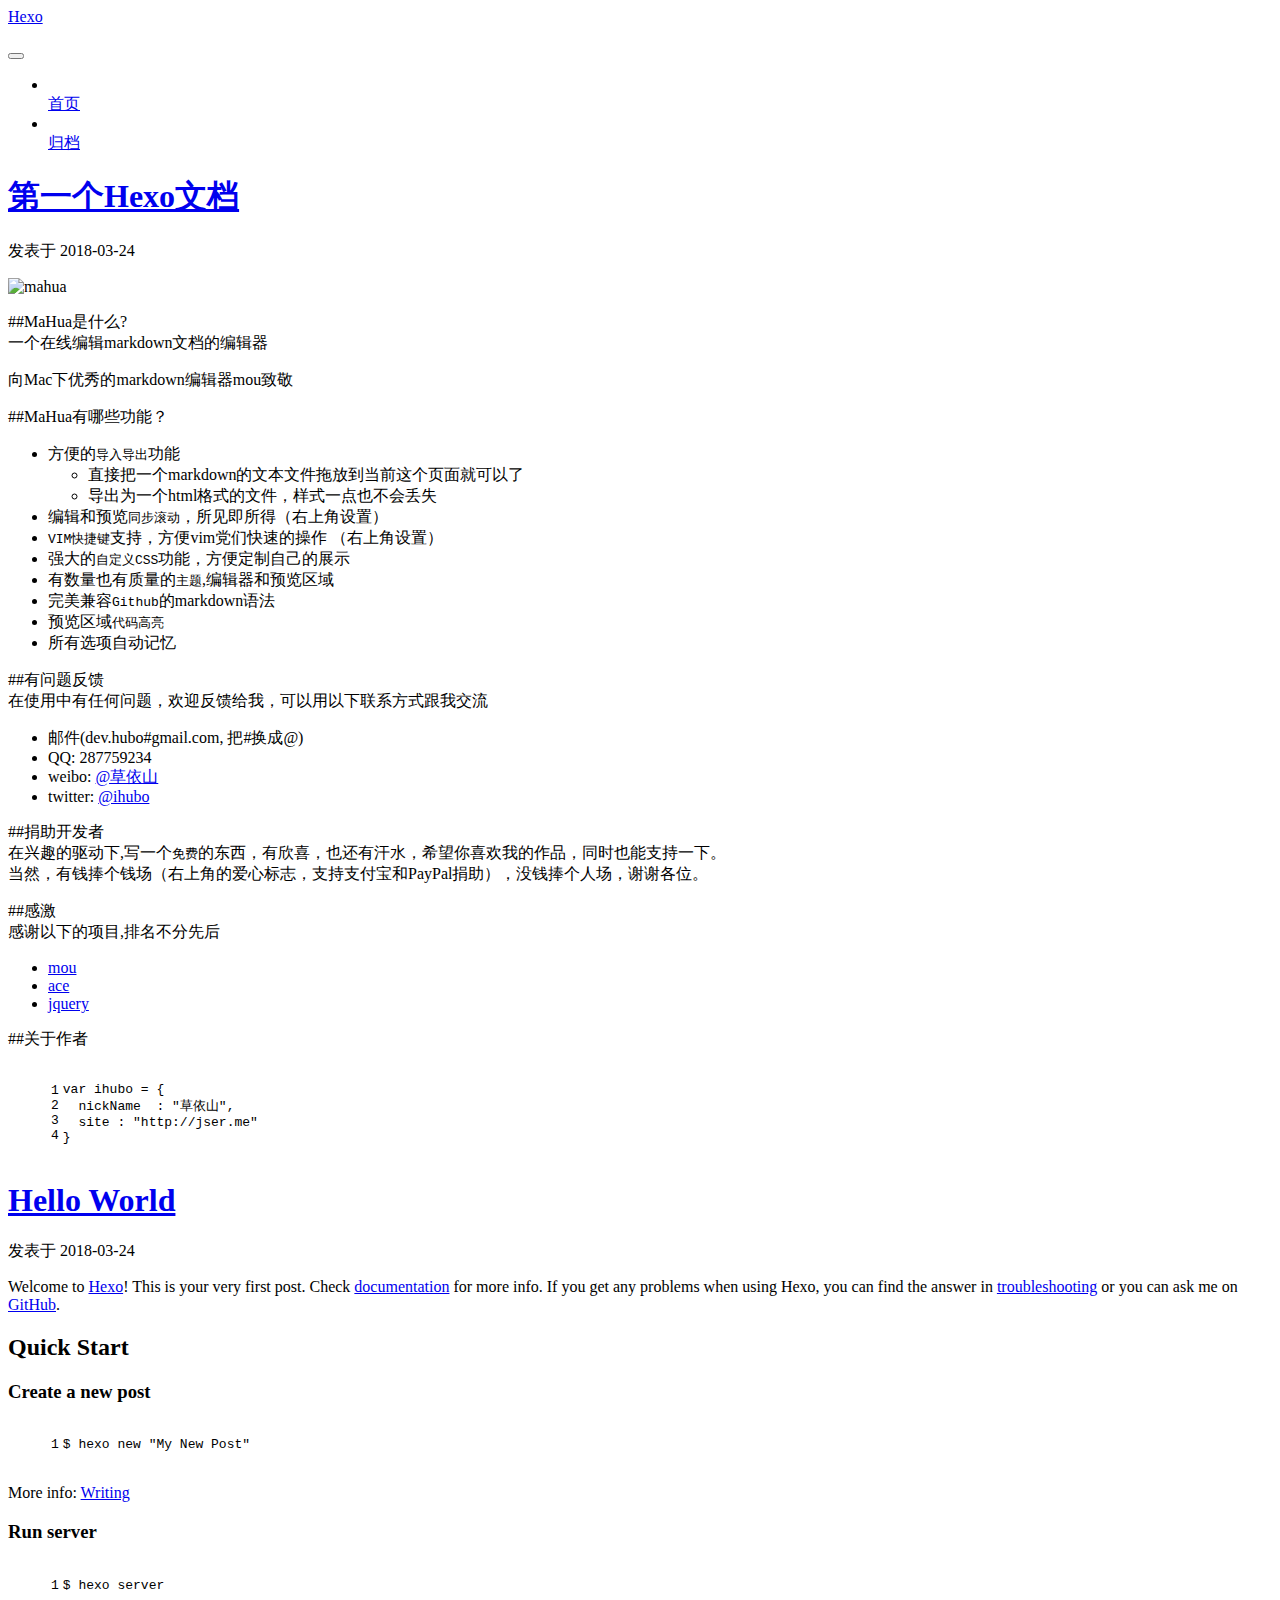
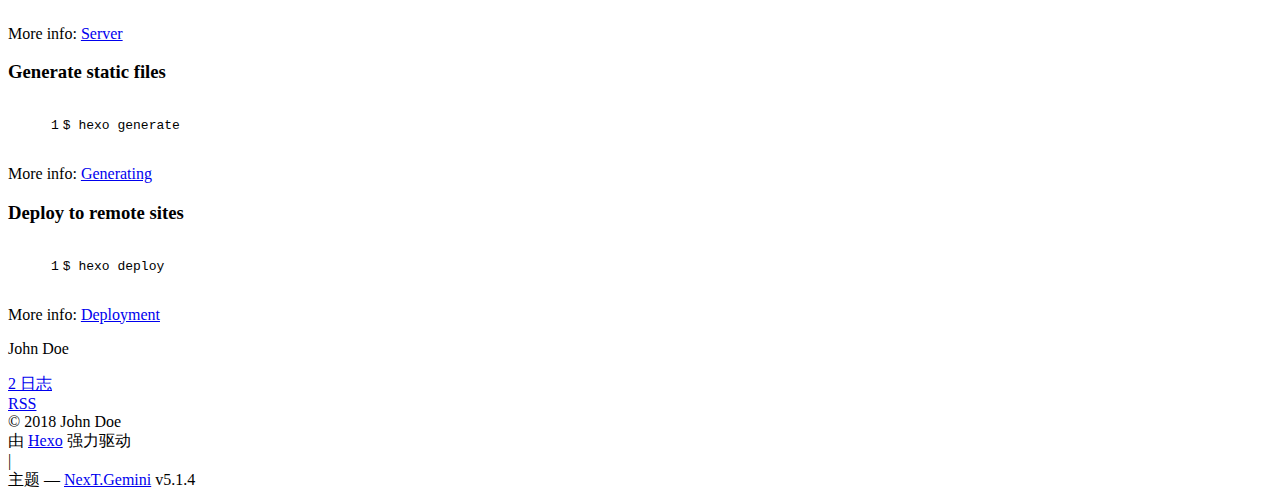
==== commit 236c065a: "Site updated: 2018-03-27 18:40:19" ====
--- a/index.html
+++ b/index.html
@@ -231,7 +231,7 @@
   
   
   <div class="post-block">
-    <link itemprop="mainEntityOfPage" href="http://yoursite.com/blog/blog/2018/03/24/你好，Hexo/">
+    <link itemprop="mainEntityOfPage" href="http://yoursite.com/blog/blog/blog/2018/03/24/你好，Hexo2/">
 
     <span hidden itemprop="author" itemscope itemtype="http://schema.org/Person">
       <meta itemprop="name" content="John Doe">
@@ -250,7 +250,7 @@
         
           <h1 class="post-title" itemprop="name headline">
                 
-                <a class="post-title-link" href="/blog/2018/03/24/你好，Hexo/" itemprop="url">你好，Hexo</a></h1>
+                <a class="post-title-link" href="/blog/blog/2018/03/24/你好，Hexo2/" itemprop="url">第一个Hexo文档</a></h1>
         
 
         <div class="post-meta">
@@ -302,7 +302,40 @@
       
         
           
-            
+            <p><img src="mahua-logo.jpg" alt="mahua"></p>
+<p>##MaHua是什么?<br>一个在线编辑markdown文档的编辑器</p>
+<p>向Mac下优秀的markdown编辑器mou致敬</p>
+<p>##MaHua有哪些功能？</p>
+<ul>
+<li>方便的<code>导入导出</code>功能<ul>
+<li>直接把一个markdown的文本文件拖放到当前这个页面就可以了</li>
+<li>导出为一个html格式的文件，样式一点也不会丢失</li>
+</ul>
+</li>
+<li>编辑和预览<code>同步滚动</code>，所见即所得（右上角设置）</li>
+<li><code>VIM快捷键</code>支持，方便vim党们快速的操作 （右上角设置）</li>
+<li>强大的<code>自定义CSS</code>功能，方便定制自己的展示</li>
+<li>有数量也有质量的<code>主题</code>,编辑器和预览区域</li>
+<li>完美兼容<code>Github</code>的markdown语法</li>
+<li>预览区域<code>代码高亮</code></li>
+<li>所有选项自动记忆</li>
+</ul>
+<p>##有问题反馈<br>在使用中有任何问题，欢迎反馈给我，可以用以下联系方式跟我交流</p>
+<ul>
+<li>邮件(dev.hubo#gmail.com, 把#换成@)</li>
+<li>QQ: 287759234</li>
+<li>weibo: <a href="http://weibo.com/ihubo" target="_blank" rel="noopener">@草依山</a></li>
+<li>twitter: <a href="http://twitter.com/ihubo" target="_blank" rel="noopener">@ihubo</a></li>
+</ul>
+<p>##捐助开发者<br>在兴趣的驱动下,写一个<code>免费</code>的东西，有欣喜，也还有汗水，希望你喜欢我的作品，同时也能支持一下。<br>当然，有钱捧个钱场（右上角的爱心标志，支持支付宝和PayPal捐助），没钱捧个人场，谢谢各位。</p>
+<p>##感激<br>感谢以下的项目,排名不分先后</p>
+<ul>
+<li><a href="http://mouapp.com/" target="_blank" rel="noopener">mou</a> </li>
+<li><a href="http://ace.ajax.org/" target="_blank" rel="noopener">ace</a></li>
+<li><a href="http://jquery.com" target="_blank" rel="noopener">jquery</a></li>
+</ul>
+<p>##关于作者</p>
+<figure class="highlight javascript"><table><tr><td class="gutter"><pre><span class="line">1</span><br><span class="line">2</span><br><span class="line">3</span><br><span class="line">4</span><br></pre></td><td class="code"><pre><span class="line"><span class="keyword">var</span> ihubo = &#123;</span><br><span class="line">  nickName  : <span class="string">"草依山"</span>,</span><br><span class="line">  site : <span class="string">"http://jser.me"</span></span><br><span class="line">&#125;</span><br></pre></td></tr></table></figure>
           
         
       
@@ -350,7 +383,7 @@
   
   
   <div class="post-block">
-    <link itemprop="mainEntityOfPage" href="http://yoursite.com/blog/blog/2018/03/24/test-my-site/">
+    <link itemprop="mainEntityOfPage" href="http://yoursite.com/blog/blog/blog/2018/03/24/hello-world/">
 
     <span hidden itemprop="author" itemscope itemtype="http://schema.org/Person">
       <meta itemprop="name" content="John Doe">
@@ -369,126 +402,7 @@
         
           <h1 class="post-title" itemprop="name headline">
                 
-                <a class="post-title-link" href="/blog/2018/03/24/test-my-site/" itemprop="url">test_my_site</a></h1>
-        
-
-        <div class="post-meta">
-          <span class="post-time">
-            
-              <span class="post-meta-item-icon">
-                <i class="fa fa-calendar-o"></i>
-              </span>
-              
-                <span class="post-meta-item-text">发表于</span>
-              
-              <time title="创建于" itemprop="dateCreated datePublished" datetime="2018-03-24T18:15:22+08:00">
-                2018-03-24
-              </time>
-            
-
-            
-
-            
-          </span>
-
-          
-
-          
-            
-          
-
-          
-          
-
-          
-
-          
-
-          
-
-        </div>
-      </header>
-    
-
-    
-    
-    
-    <div class="post-body" itemprop="articleBody">
-
-      
-      
-
-      
-        
-          
-            
-          
-        
-      
-    </div>
-    
-    
-    
-
-    
-
-    
-
-    
-
-    <footer class="post-footer">
-      
-
-      
-
-      
-
-      
-      
-        <div class="post-eof"></div>
-      
-    </footer>
-  </div>
-  
-  
-  
-  </article>
-
-
-    
-      
-
-  
-
-  
-  
-  
-
-  <article class="post post-type-normal" itemscope itemtype="http://schema.org/Article">
-  
-  
-  
-  <div class="post-block">
-    <link itemprop="mainEntityOfPage" href="http://yoursite.com/blog/blog/2018/03/24/hello-world/">
-
-    <span hidden itemprop="author" itemscope itemtype="http://schema.org/Person">
-      <meta itemprop="name" content="John Doe">
-      <meta itemprop="description" content="">
-      <meta itemprop="image" content="/blog/images/avatar.gif">
-    </span>
-
-    <span hidden itemprop="publisher" itemscope itemtype="http://schema.org/Organization">
-      <meta itemprop="name" content="Hexo">
-    </span>
-
-    
-      <header class="post-header">
-
-        
-        
-          <h1 class="post-title" itemprop="name headline">
-                
-                <a class="post-title-link" href="/blog/2018/03/24/hello-world/" itemprop="url">Hello World</a></h1>
+                <a class="post-title-link" href="/blog/blog/2018/03/24/hello-world/" itemprop="url">Hello World</a></h1>
         
 
         <div class="post-meta">
@@ -630,7 +544,7 @@
               
                 <a href="/blog/archives/">
               
-                  <span class="site-state-item-count">3</span>
+                  <span class="site-state-item-count">2</span>
                   <span class="site-state-item-name">日志</span>
                 </a>
               </div>
